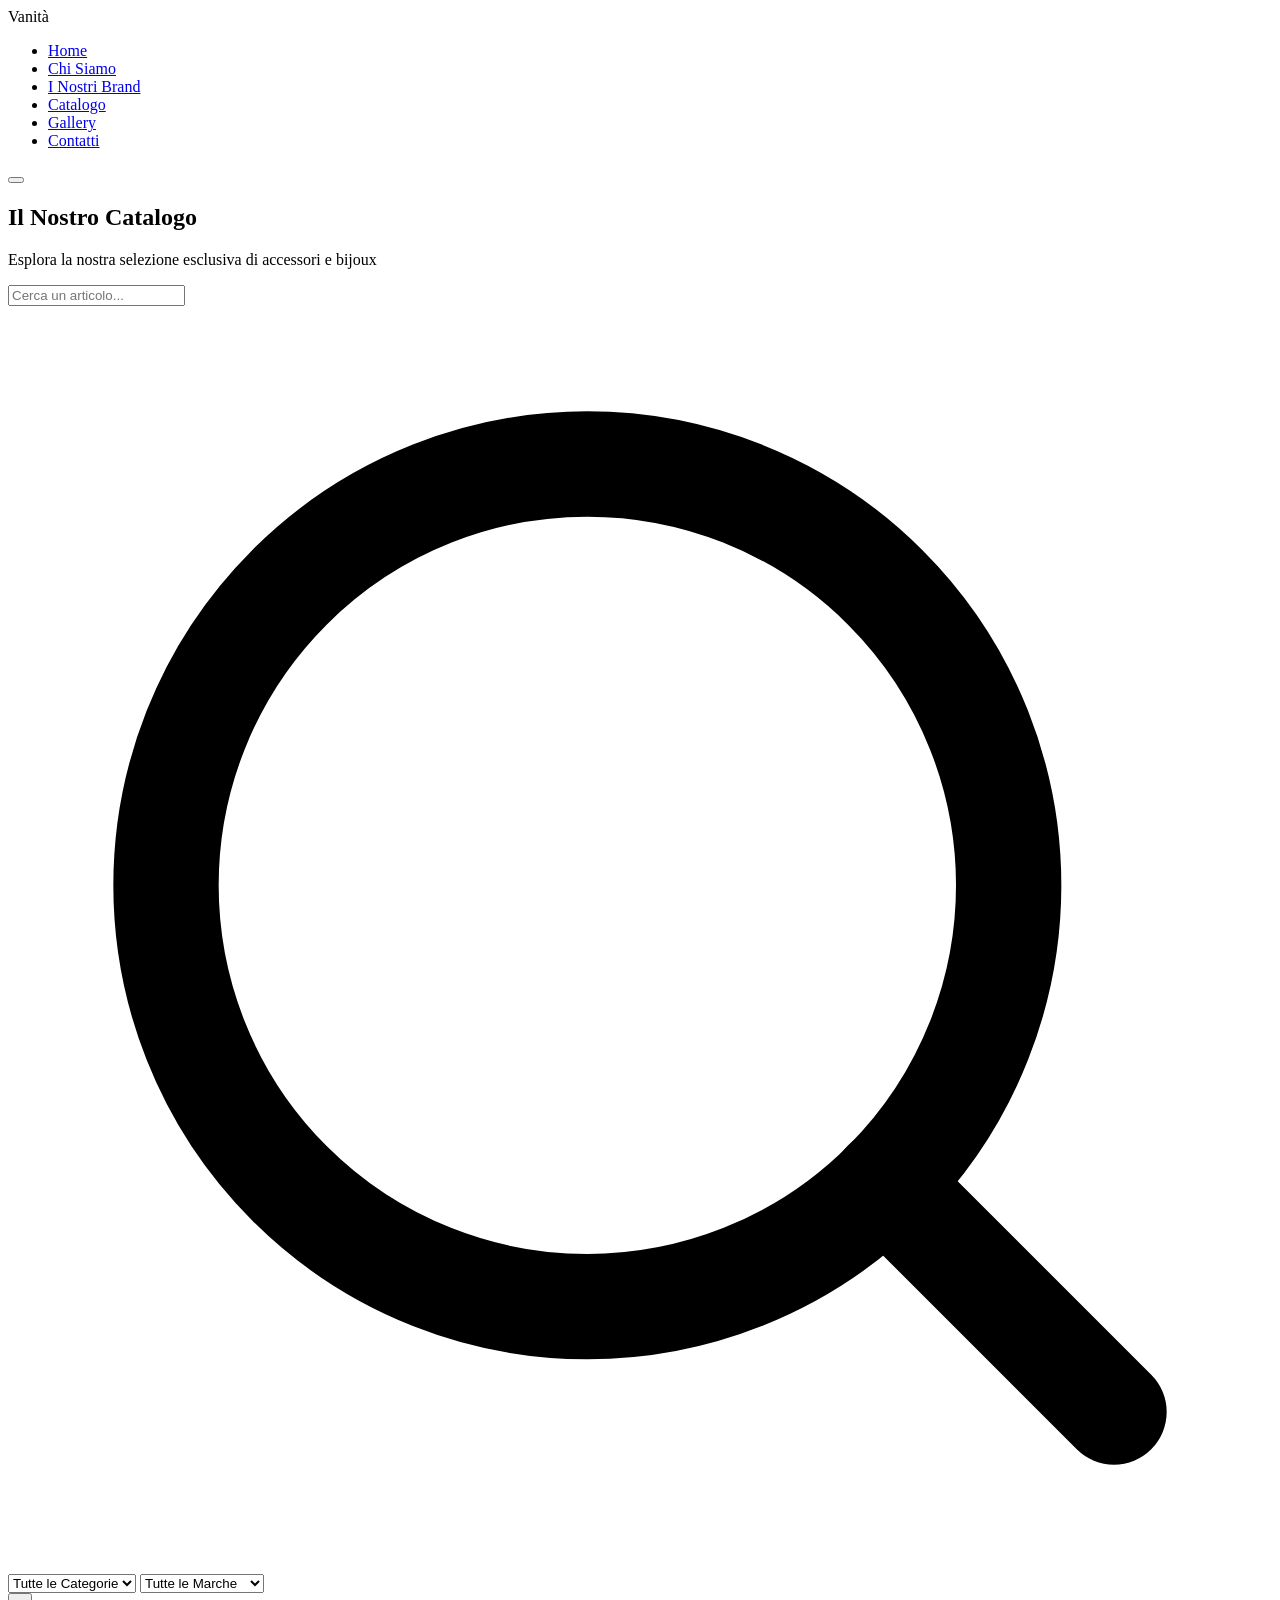
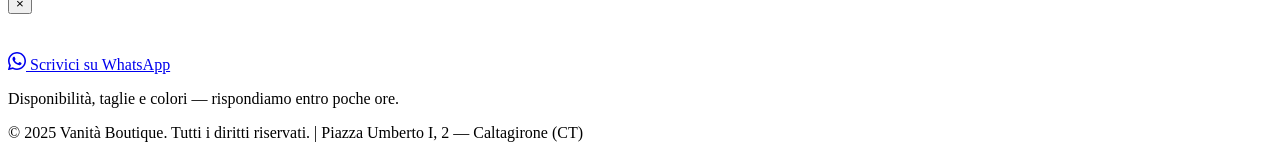
==== catalogo.html @ 79b547c6 "Add files via upload" ====
<!DOCTYPE html>
<html lang="it">
<head>
    <meta charset="UTF-8">
    <meta name="viewport" content="width=device-width, initial-scale=1.0">

    <!-- SEO -->
    <title>Catalogo Gioielli e Accessori | Vanità Boutique Caltagirone</title>
    <meta name="description" content="Esplora il catalogo di collane, orecchini, bracciali e borse artigianali. Collezioni Ottaviani, Karakorum, Celeste G disponibili in boutique a Caltagirone (CT).">
    <link rel="canonical" href="https://www.vanitaboutique.it/catalogo.html">

    <!-- Open Graph -->
    <meta property="og:title" content="Catalogo — Vanità Boutique Caltagirone">
    <meta property="og:description" content="Gioielli, bijoux e accessori moda selezionati. Scopri la nostra collezione.">
    <meta property="og:image" content="https://www.vanitaboutique.it/img/og-cover.jpg">
    <meta property="og:type" content="website">

    <!-- Fonts -->
    <link rel="preconnect" href="https://fonts.googleapis.com">
    <link rel="preconnect" href="https://fonts.gstatic.com" crossorigin>
    <link href="https://fonts.googleapis.com/css2?family=Playfair+Display:ital,wght@0,400..900;1,400..900&family=Lora:ital,wght@0,400..700;1,400..700&display=swap" rel="stylesheet">

    <link rel="stylesheet" href="css/style.css">
</head>
<body class="catalog-page">
    <header>
        <nav class="container">
            <div class="logo"><a href="index.html" style="text-decoration:none;color:inherit;">Vanità</a></div>
            <ul class="nav-links" id="nav-links">
                <li><a href="index.html#home">Home</a></li>
                <li><a href="index.html#chi-siamo">Chi Siamo</a></li>
                <li><a href="index.html#brand">I Nostri Brand</a></li>
                <li><a href="catalogo.html" class="nav-active">Catalogo</a></li>
                <li><a href="index.html#gallery">Gallery</a></li>
                <li><a href="index.html#contatti">Contatti</a></li>
            </ul>
            <button class="menu-toggle" id="mobile-menu" aria-label="Apri menu" aria-expanded="false">
                <span class="bar"></span>
                <span class="bar"></span>
                <span class="bar"></span>
            </button>
        </nav>
    </header>

    <main>
        <section class="catalog-hero">
            <div class="container reveal">
                <h1>Il Nostro Catalogo</h1>
                <p>Esplora la nostra selezione esclusiva di accessori e bijoux</p>
            </div>
        </section>

        <section class="catalog-content container">
            <div class="catalog-controls reveal">
                <div class="search-box">
                    <input type="search" id="product-search" placeholder="Cerca un articolo..." aria-label="Cerca prodotto">
                    <svg class="search-icon" viewBox="0 0 24 24" fill="none" stroke="currentColor" stroke-width="2" stroke-linecap="round" stroke-linejoin="round" aria-hidden="true"><circle cx="11" cy="11" r="8"/><line x1="21" y1="21" x2="16.65" y2="16.65"/></svg>
                </div>
                <div class="filter-group">
                    <select id="category-filter" aria-label="Filtra per categoria">
                        <option value="all">Tutte le Categorie</option>
                        <option value="Gioielli">Gioielli</option>
                        <option value="Accessori">Accessori</option>
                    </select>
                    <select id="brand-filter" aria-label="Filtra per marca">
                        <option value="all">Tutte le Marche</option>
                        <option value="Ottaviani">Ottaviani</option>
                        <option value="Karakorum">Karakorum</option>
                        <option value="Celeste G">Celeste G</option>
                        <option value="I Bijoux dell'Anno">I Bijoux dell'Anno</option>
                    </select>
                </div>
            </div>

            <div id="catalog-grid" class="catalog-grid" role="list" aria-live="polite" aria-label="Prodotti">
                <!-- Prodotti caricati via JS -->
            </div>
        </section>
    </main>

    <!-- Modal Dettagli Prodotto -->
    <div id="product-modal" class="modal" role="dialog" aria-modal="true" aria-labelledby="modal-name">
        <div class="modal-content">
            <button class="close-modal" aria-label="Chiudi dettagli prodotto">&times;</button>
            <div class="modal-body">
                <div class="modal-image">
                    <img id="modal-img" src="" alt="">
                </div>
                <div class="modal-info">
                    <div id="modal-category" class="product-brand"></div>
                    <h2 id="modal-name"></h2>
                    <h3 id="modal-brand"></h3>
                    <p id="modal-price" class="price"></p>
                    <p id="modal-description"></p>
                    <a id="modal-wa-btn" href="#" target="_blank" rel="noopener noreferrer" class="btn btn--whatsapp btn--full">
                        <svg viewBox="0 0 24 24" width="18" height="18" fill="currentColor" aria-hidden="true"><path d="M17.472 14.382c-.297-.149-1.758-.867-2.03-.967-.273-.099-.471-.148-.67.15-.197.297-.767.966-.94 1.164-.173.199-.347.223-.644.075-.297-.15-1.255-.463-2.39-1.475-.883-.788-1.48-1.761-1.653-2.059-.173-.297-.018-.458.13-.606.134-.133.298-.347.446-.52.149-.174.198-.298.298-.497.099-.198.05-.371-.025-.52-.075-.149-.669-1.612-.916-2.207-.242-.579-.487-.5-.669-.51-.173-.008-.371-.01-.57-.01-.198 0-.52.074-.792.372-.272.297-1.04 1.016-1.04 2.479 0 1.462 1.065 2.875 1.213 3.074.149.198 2.096 3.2 5.077 4.487.709.306 1.262.489 1.694.625.712.227 1.36.195 1.871.118.571-.085 1.758-.719 2.006-1.413.248-.694.248-1.289.173-1.413-.074-.124-.272-.198-.57-.347z"/><path d="M12 0C5.373 0 0 5.373 0 12c0 2.125.557 4.126 1.527 5.859L.057 23.486a.5.5 0 0 0 .614.612l5.763-1.51A11.945 11.945 0 0 0 12 24c6.627 0 12-5.373 12-12S18.627 0 12 0zm0 21.9a9.893 9.893 0 0 1-5.031-1.371l-.361-.214-3.741.981.998-3.648-.235-.374A9.865 9.865 0 0 1 2.1 12C2.1 6.533 6.533 2.1 12 2.1c5.467 0 9.9 4.433 9.9 9.9 0 5.467-4.433 9.9-9.9 9.9z"/></svg>
                        Scrivici su WhatsApp
                    </a>
                    <p class="modal-note">Disponibilità, taglie e colori — rispondiamo entro poche ore.</p>
                </div>
            </div>
        </div>
    </div>

    <footer>
        <div class="container">
            <p>&copy; 2025 Vanità Boutique. Tutti i diritti riservati. | Piazza Umberto I, 2 — Caltagirone (CT)</p>
        </div>
    </footer>

    <script src="js/script.js"></script>
    <script src="js/catalogo.js"></script>
</body>
</html>
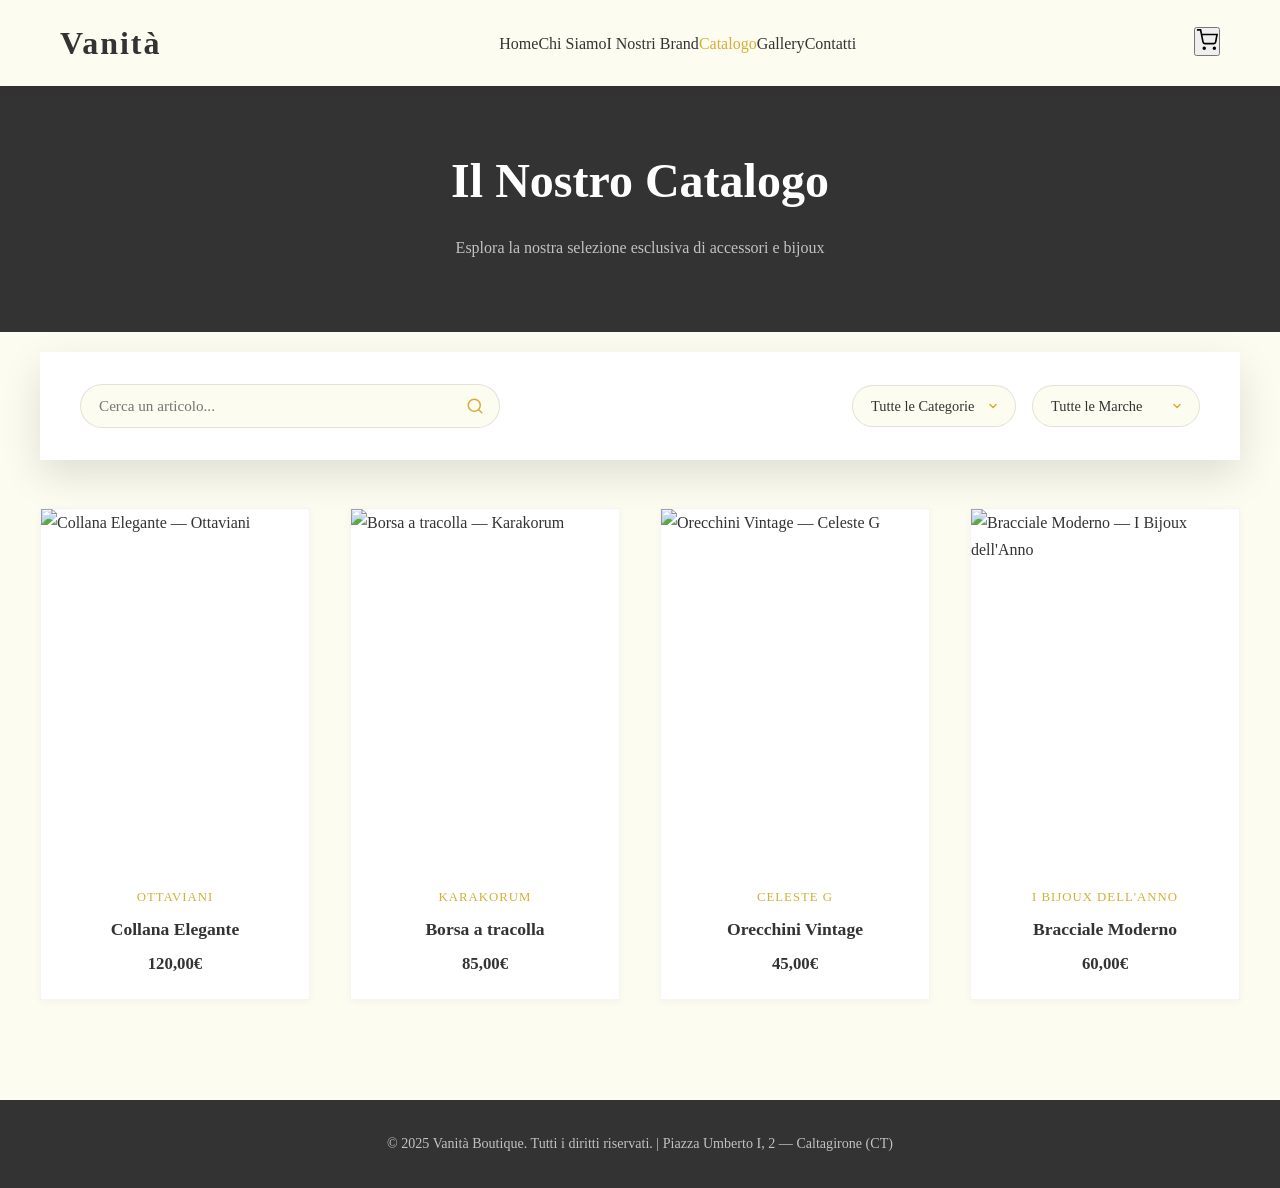
==== commit 91cb229c: "Add files via upload" ====
--- a/catalogo.html
+++ b/catalogo.html
@@ -34,11 +34,17 @@
                 <li><a href="index.html#gallery">Gallery</a></li>
                 <li><a href="index.html#contatti">Contatti</a></li>
             </ul>
-            <button class="menu-toggle" id="mobile-menu" aria-label="Apri menu" aria-expanded="false">
-                <span class="bar"></span>
-                <span class="bar"></span>
-                <span class="bar"></span>
-            </button>
+            <div class="nav-right">
+                <button class="snipcart-checkout cart-icon-btn" aria-label="Carrello">
+                    <svg width="22" height="22" viewBox="0 0 24 24" fill="none" stroke="currentColor" stroke-width="1.8" aria-hidden="true"><circle cx="9" cy="21" r="1"/><circle cx="20" cy="21" r="1"/><path d="M1 1h4l2.68 13.39a2 2 0 0 0 2 1.61h9.72a2 2 0 0 0 2-1.61L23 6H6"/></svg>
+                    <span class="snipcart-items-count cart-badge" style="display:none;"></span>
+                </button>
+                <button class="menu-toggle" id="mobile-menu" aria-label="Apri menu" aria-expanded="false">
+                    <span class="bar"></span>
+                    <span class="bar"></span>
+                    <span class="bar"></span>
+                </button>
+            </div>
         </nav>
     </header>
 
@@ -92,6 +98,7 @@
                     <h3 id="modal-brand"></h3>
                     <p id="modal-price" class="price"></p>
                     <p id="modal-description"></p>
+                    <div id="modal-cart-btn-wrap"></div>
                     <a id="modal-wa-btn" href="#" target="_blank" rel="noopener noreferrer" class="btn btn--whatsapp btn--full">
                         <svg viewBox="0 0 24 24" width="18" height="18" fill="currentColor" aria-hidden="true"><path d="M17.472 14.382c-.297-.149-1.758-.867-2.03-.967-.273-.099-.471-.148-.67.15-.197.297-.767.966-.94 1.164-.173.199-.347.223-.644.075-.297-.15-1.255-.463-2.39-1.475-.883-.788-1.48-1.761-1.653-2.059-.173-.297-.018-.458.13-.606.134-.133.298-.347.446-.52.149-.174.198-.298.298-.497.099-.198.05-.371-.025-.52-.075-.149-.669-1.612-.916-2.207-.242-.579-.487-.5-.669-.51-.173-.008-.371-.01-.57-.01-.198 0-.52.074-.792.372-.272.297-1.04 1.016-1.04 2.479 0 1.462 1.065 2.875 1.213 3.074.149.198 2.096 3.2 5.077 4.487.709.306 1.262.489 1.694.625.712.227 1.36.195 1.871.118.571-.085 1.758-.719 2.006-1.413.248-.694.248-1.289.173-1.413-.074-.124-.272-.198-.57-.347z"/><path d="M12 0C5.373 0 0 5.373 0 12c0 2.125.557 4.126 1.527 5.859L.057 23.486a.5.5 0 0 0 .614.612l5.763-1.51A11.945 11.945 0 0 0 12 24c6.627 0 12-5.373 12-12S18.627 0 12 0zm0 21.9a9.893 9.893 0 0 1-5.031-1.371l-.361-.214-3.741.981.998-3.648-.235-.374A9.865 9.865 0 0 1 2.1 12C2.1 6.533 6.533 2.1 12 2.1c5.467 0 9.9 4.433 9.9 9.9 0 5.467-4.433 9.9-9.9 9.9z"/></svg>
                         Scrivici su WhatsApp
@@ -108,6 +115,10 @@
         </div>
     </footer>
 
+    <!-- Snipcart — sostituisci YOUR_SNIPCART_API_KEY con la tua chiave pubblica -->
+    <link rel="stylesheet" href="https://cdn.snipcart.com/themes/v3.7.2/default/snipcart.css" />
+    <script async src="https://cdn.snipcart.com/themes/v3.7.2/default/snipcart.js"></script>
+    <div hidden id="snipcart" data-api-key="YOUR_SNIPCART_API_KEY" data-currency="eur"></div>
     <script src="js/script.js"></script>
     <script src="js/catalogo.js"></script>
 </body>
--- a/css/style.css
+++ b/css/style.css
@@ -0,0 +1,752 @@
+/* =========================================================
+   Vanità Boutique — style.css (versione aggiornata)
+   ========================================================= */
+
+/* --- Reset & Base --- */
+*, *::before, *::after {
+    margin: 0;
+    padding: 0;
+    box-sizing: border-box;
+}
+
+:root {
+    --color-ivory:      #FDFCF0;
+    --color-charcoal:   #333333;
+    --color-gold:       #D4AF37;
+    --color-gold-hover: #B8962E;
+    --color-light-gray: #F4F4F4;
+    --color-white:      #ffffff;
+    --font-serif: 'Playfair Display', serif;
+    --font-body:  'Lora', serif;
+    --transition: all 0.3s ease;
+    --shadow-sm:  0 2px 10px rgba(0,0,0,0.06);
+    --shadow-md:  0 5px 20px rgba(0,0,0,0.08);
+    --shadow-lg:  0 15px 40px rgba(0,0,0,0.12);
+}
+
+html { scroll-behavior: smooth; }
+
+body {
+    background-color: var(--color-ivory);
+    color: var(--color-charcoal);
+    font-family: var(--font-body);
+    line-height: 1.7;
+}
+
+img {
+    max-width: 100%;
+    height: auto;
+    display: block;
+}
+
+.container {
+    max-width: 1200px;
+    margin: 0 auto;
+    padding: 0 20px;
+}
+
+h1, h2, h3, .logo {
+    font-family: var(--font-serif);
+    font-weight: 700;
+}
+
+h2 {
+    font-size: 2.5rem;
+    margin-bottom: 2rem;
+    text-align: center;
+    position: relative;
+    padding-bottom: 15px;
+}
+h2::after {
+    content: '';
+    position: absolute;
+    bottom: 0; left: 50%;
+    transform: translateX(-50%);
+    width: 60px; height: 2px;
+    background-color: var(--color-gold);
+}
+
+.bg-light { background-color: var(--color-light-gray); }
+
+/* --- Header & Nav --- */
+header {
+    background-color: var(--color-ivory);
+    box-shadow: var(--shadow-sm);
+    position: fixed;
+    width: 100%; top: 0;
+    z-index: 1000;
+    padding: 1rem 0;
+}
+
+nav {
+    display: flex;
+    justify-content: space-between;
+    align-items: center;
+}
+
+.logo {
+    font-size: 2rem;
+    color: var(--color-charcoal);
+    letter-spacing: 2px;
+    text-decoration: none;
+}
+
+/* Mobile-first: nav-links usa max-height per animazione fluida */
+.nav-links {
+    display: flex;
+    list-style: none;
+}
+
+.nav-links a {
+    text-decoration: none;
+    color: var(--color-charcoal);
+    font-weight: 500;
+    font-family: var(--font-serif);
+    transition: var(--transition);
+}
+.nav-links a:hover,
+.nav-links a.nav-active { color: var(--color-gold); }
+
+/* Hamburger button */
+.menu-toggle {
+    display: none;
+    cursor: pointer;
+    background: none;
+    border: none;
+    padding: 4px;
+}
+.bar {
+    display: block;
+    width: 25px; height: 3px;
+    margin: 5px auto;
+    background-color: var(--color-charcoal);
+    transition: var(--transition);
+    border-radius: 2px;
+}
+.menu-toggle[aria-expanded="true"] .bar:nth-child(1) { transform: translateY(8px) rotate(45deg); }
+.menu-toggle[aria-expanded="true"] .bar:nth-child(2) { opacity: 0; }
+.menu-toggle[aria-expanded="true"] .bar:nth-child(3) { transform: translateY(-8px) rotate(-45deg); }
+
+/* --- Buttons --- */
+.btn {
+    display: inline-flex;
+    align-items: center;
+    gap: 0.5rem;
+    padding: 1rem 2.5rem;
+    background-color: var(--color-gold);
+    color: #fff;
+    text-decoration: none;
+    font-family: var(--font-serif);
+    font-weight: 700;
+    text-transform: uppercase;
+    letter-spacing: 2px;
+    font-size: 0.9rem;
+    transition: var(--transition);
+    border: none;
+    cursor: pointer;
+    line-height: 1.2;
+}
+.btn:hover { background-color: var(--color-gold-hover); }
+
+.btn--whatsapp {
+    background-color: #25D366;
+    letter-spacing: 1px;
+}
+.btn--whatsapp:hover { background-color: #1ebe5c; }
+
+.btn--full { width: 100%; justify-content: center; }
+
+/* --- Section padding --- */
+section { padding: 100px 0; }
+
+/* --- Hero --- */
+.hero {
+    height: 100vh;
+    min-height: 600px;
+    background:
+        linear-gradient(rgba(0,0,0,0.45), rgba(0,0,0,0.45)),
+        url('../img/hero-bg.jpg') center/cover no-repeat;
+    background-color: var(--color-charcoal); /* fallback se immagine manca */
+    display: flex;
+    align-items: center;
+    justify-content: center;
+    text-align: center;
+    color: #fff;
+}
+
+.hero-content h1 {
+    font-size: 5rem;
+    margin-bottom: 0.8rem;
+    letter-spacing: 6px;
+}
+.hero-content > p {
+    font-size: 1.4rem;
+    margin-bottom: 0.8rem;
+    font-style: italic;
+}
+.hero-sub {
+    font-size: 1rem !important;
+    font-style: normal !important;
+    max-width: 600px;
+    margin: 0 auto 2rem !important;
+    color: rgba(255,255,255,0.85);
+    line-height: 1.7;
+}
+
+/* --- About --- */
+.about { text-align: center; }
+.about p {
+    max-width: 800px;
+    margin: 0 auto 1.5rem;
+    font-size: 1.1rem;
+}
+
+/* --- Brands --- */
+.brands-layout {
+    display: flex;
+    gap: 3rem;
+    margin-top: 3rem;
+}
+
+.brands-filter { flex: 0 0 200px; text-align: left; }
+.brands-filter h3 {
+    font-size: 1.1rem;
+    margin-bottom: 1.5rem;
+    text-transform: uppercase;
+    letter-spacing: 1px;
+}
+
+.filter-list { list-style: none; }
+.filter-list li { margin-bottom: 0.8rem; }
+
+.filter-btn {
+    background: none;
+    border: none;
+    font-family: var(--font-body);
+    font-size: 1rem;
+    color: var(--color-charcoal);
+    cursor: pointer;
+    transition: var(--transition);
+    padding: 5px 0;
+    position: relative;
+}
+.filter-btn::after {
+    content: '';
+    position: absolute;
+    bottom: 0; left: 0;
+    width: 0; height: 1px;
+    background-color: var(--color-gold);
+    transition: var(--transition);
+}
+.filter-btn:hover,
+.filter-btn.active { color: var(--color-gold); }
+.filter-btn.active::after { width: 100%; }
+
+.brands-grid {
+    flex: 1;
+    display: grid;
+    grid-template-columns: repeat(auto-fill, minmax(260px, 1fr));
+    gap: 2rem;
+}
+
+.brand-card.hidden { display: none; }
+
+.brand-card {
+    background-color: var(--color-white);
+    padding: 2.5rem;
+    text-align: center;
+    box-shadow: var(--shadow-sm);
+    border: 1px solid rgba(212,175,55,0.15);
+    transition: var(--transition);
+}
+.brand-card:hover {
+    transform: translateY(-5px);
+    border-color: var(--color-gold);
+    box-shadow: var(--shadow-md);
+}
+.brand-card h3 {
+    font-size: 1.4rem;
+    margin-bottom: 1rem;
+    color: var(--color-gold);
+}
+
+.brand-link {
+    display: inline-block;
+    margin-top: 1.5rem;
+    text-decoration: none;
+    color: var(--color-charcoal);
+    font-weight: 700;
+    font-size: 0.9rem;
+    transition: var(--transition);
+}
+.brand-link:hover { color: var(--color-gold); }
+.brand-link--disabled { color: #aaa; cursor: default; }
+
+.brands-cta {
+    text-align: center;
+    margin-top: 3rem;
+}
+
+/* --- Testimonials --- */
+.testimonials { text-align: center; }
+.testimonials-grid {
+    display: grid;
+    grid-template-columns: repeat(auto-fit, minmax(260px, 1fr));
+    gap: 2rem;
+    margin-top: 1rem;
+}
+.testimonial-card {
+    background: var(--color-white);
+    border: 1px solid rgba(212,175,55,0.15);
+    padding: 2rem;
+    text-align: left;
+    box-shadow: var(--shadow-sm);
+}
+.stars { color: var(--color-gold); font-size: 1.1rem; margin-bottom: 1rem; }
+.testimonial-card p { font-style: italic; font-size: 0.95rem; margin-bottom: 1rem; }
+.testimonial-author { font-size: 0.85rem; font-weight: 700; color: var(--color-gold); }
+
+/* --- Gallery --- */
+.gallery-section { padding: 100px 0; }
+.gallery-grid {
+    display: grid;
+    grid-template-columns: repeat(auto-fit, minmax(250px, 1fr));
+    gap: 1.5rem;
+}
+.gallery-item {
+    aspect-ratio: 1 / 1;
+    overflow: hidden;
+}
+.gallery-item img {
+    width: 100%;
+    height: 100%;
+    object-fit: cover;
+    transition: transform 0.5s ease, filter 0.5s ease;
+    filter: sepia(20%);
+}
+.gallery-item:hover img {
+    transform: scale(1.05);
+    filter: sepia(0%);
+}
+
+/* --- Contact --- */
+.contact-section { background-color: var(--color-light-gray); }
+.contact-grid {
+    display: grid;
+    grid-template-columns: 1fr 1fr;
+    gap: 4rem;
+    margin-top: 1rem;
+}
+
+.contact-info { display: flex; flex-direction: column; gap: 2rem; }
+
+.info-item {
+    display: flex;
+    gap: 1.2rem;
+    align-items: flex-start;
+}
+.info-icon {
+    width: 28px; height: 28px;
+    color: var(--color-gold);
+    flex-shrink: 0;
+    margin-top: 2px;
+}
+.info-item strong {
+    display: block;
+    font-family: var(--font-serif);
+    font-size: 1rem;
+    margin-bottom: 0.3rem;
+}
+.info-item p { font-size: 0.95rem; margin-bottom: 0.4rem; }
+.info-item a { color: var(--color-charcoal); text-decoration: none; transition: var(--transition); }
+.info-item a:hover { color: var(--color-gold); }
+.info-link { color: var(--color-gold) !important; font-size: 0.85rem; text-decoration: underline; }
+
+/* Contact Form */
+.contact-form-wrap {
+    background: var(--color-white);
+    padding: 2.5rem;
+    box-shadow: var(--shadow-sm);
+    border: 1px solid rgba(212,175,55,0.1);
+}
+.contact-form-wrap h3 {
+    font-family: var(--font-serif);
+    font-size: 1.4rem;
+    margin-bottom: 1.5rem;
+    color: var(--color-charcoal);
+}
+.form-group { margin-bottom: 1.2rem; }
+.form-group label {
+    display: block;
+    font-size: 0.85rem;
+    margin-bottom: 0.4rem;
+    font-weight: 600;
+    letter-spacing: 0.03em;
+}
+.form-group input,
+.form-group select,
+.form-group textarea {
+    width: 100%;
+    padding: 0.8rem 1rem;
+    border: 1px solid rgba(0,0,0,0.12);
+    font-family: var(--font-body);
+    font-size: 0.95rem;
+    background: var(--color-ivory);
+    color: var(--color-charcoal);
+    transition: var(--transition);
+    outline: none;
+    appearance: none;
+    -webkit-appearance: none;
+}
+.form-group select {
+    background-image: url("data:image/svg+xml,%3Csvg xmlns='http://www.w3.org/2000/svg' width='12' height='12' viewBox='0 0 24 24' fill='none' stroke='%23D4AF37' stroke-width='3' stroke-linecap='round' stroke-linejoin='round'%3E%3Cpolyline points='6 9 12 15 18 9'%3E%3C/polyline%3E%3C/svg%3E");
+    background-repeat: no-repeat;
+    background-position: right 1rem center;
+    padding-right: 2.5rem;
+    cursor: pointer;
+}
+.form-group textarea { resize: vertical; min-height: 100px; }
+.form-group input:focus,
+.form-group select:focus,
+.form-group textarea:focus {
+    border-color: var(--color-gold);
+    box-shadow: 0 0 0 3px rgba(212,175,55,0.12);
+    background-color: #fff;
+}
+.form-note { font-size: 0.78rem; color: #888; margin-top: 0.8rem; text-align: center; }
+.form-feedback {
+    margin-top: 0.8rem;
+    padding: 0.7rem 1rem;
+    font-size: 0.9rem;
+    display: none;
+    text-align: center;
+}
+.form-feedback.success { display: block; background: #e8f5e9; color: #2e7d32; border: 1px solid #c8e6c9; }
+.form-feedback.error   { display: block; background: #ffebee; color: #c62828; border: 1px solid #ffcdd2; }
+
+/* Social bar */
+.social-bar {
+    display: flex;
+    align-items: center;
+    gap: 1.5rem;
+    margin-top: 3rem;
+    flex-wrap: wrap;
+}
+.social-label { font-size: 0.85rem; font-weight: 700; letter-spacing: 0.08em; text-transform: uppercase; color: #888; }
+.social-links { display: flex; gap: 1rem; }
+.social-icon {
+    display: inline-flex;
+    align-items: center;
+    gap: 0.5rem;
+    text-decoration: none;
+    color: var(--color-gold);
+    font-family: var(--font-serif);
+    font-weight: 700;
+    font-size: 0.95rem;
+    transition: var(--transition);
+}
+.social-icon:hover { color: var(--color-gold-hover); }
+
+/* --- Footer --- */
+footer {
+    background-color: var(--color-charcoal);
+    color: rgba(255,255,255,0.7);
+    padding: 2rem 0;
+    text-align: center;
+    font-size: 0.88rem;
+}
+
+/* --- Reveal animation --- */
+.reveal {
+    opacity: 0;
+    transform: translateY(28px);
+    transition: opacity 0.7s ease-out, transform 0.7s ease-out;
+}
+.reveal.active {
+    opacity: 1;
+    transform: translateY(0);
+}
+
+/* =========================================================
+   CATALOG PAGE
+   ========================================================= */
+.catalog-hero {
+    padding: 140px 0 70px;
+    background-color: var(--color-charcoal);
+    color: #fff;
+    text-align: center;
+}
+.catalog-hero h1 { font-size: 3rem; margin-bottom: 0.8rem; color: #fff; }
+.catalog-hero p { color: rgba(255,255,255,0.7); font-size: 1rem; }
+
+.catalog-content { padding: 60px 0 100px; }
+
+.catalog-controls {
+    display: flex;
+    justify-content: space-between;
+    align-items: center;
+    gap: 1.5rem;
+    margin-bottom: 3rem;
+    padding: 2rem 2.5rem;
+    background-color: #fff;
+    box-shadow: var(--shadow-lg);
+    position: relative;
+    z-index: 10;
+    margin-top: -40px;
+}
+
+.search-box {
+    position: relative;
+    flex: 1;
+    max-width: 420px;
+}
+.search-box input {
+    width: 100%;
+    padding: 12px 44px 12px 18px;
+    border: 1px solid rgba(0,0,0,0.1);
+    border-radius: 50px;
+    font-family: var(--font-body);
+    font-size: 0.95rem;
+    outline: none;
+    transition: var(--transition);
+    background-color: var(--color-ivory);
+    color: var(--color-charcoal);
+    appearance: none;
+    -webkit-appearance: none;
+}
+.search-box input:focus {
+    border-color: var(--color-gold);
+    box-shadow: 0 0 0 4px rgba(212,175,55,0.1);
+    background-color: #fff;
+}
+.search-icon {
+    position: absolute;
+    right: 16px; top: 50%;
+    transform: translateY(-50%);
+    width: 18px; height: 18px;
+    color: var(--color-gold);
+    pointer-events: none;
+}
+
+.filter-group { display: flex; gap: 1rem; }
+.filter-group select {
+    padding: 12px 40px 12px 18px;
+    border: 1px solid rgba(0,0,0,0.1);
+    border-radius: 50px;
+    font-family: var(--font-body);
+    font-size: 0.9rem;
+    background-color: var(--color-ivory);
+    color: var(--color-charcoal);
+    outline: none;
+    cursor: pointer;
+    appearance: none;
+    -webkit-appearance: none;
+    transition: var(--transition);
+    background-image: url("data:image/svg+xml,%3Csvg xmlns='http://www.w3.org/2000/svg' width='12' height='12' viewBox='0 0 24 24' fill='none' stroke='%23D4AF37' stroke-width='3' stroke-linecap='round' stroke-linejoin='round'%3E%3Cpolyline points='6 9 12 15 18 9'%3E%3C/polyline%3E%3C/svg%3E");
+    background-repeat: no-repeat;
+    background-position: right 16px center;
+}
+.filter-group select:focus {
+    border-color: var(--color-gold);
+    box-shadow: 0 0 0 4px rgba(212,175,55,0.1);
+    background-color: #fff;
+}
+
+.catalog-grid {
+    display: grid;
+    grid-template-columns: repeat(auto-fill, minmax(240px, 1fr));
+    gap: 2.5rem;
+}
+
+.no-results {
+    grid-column: 1 / -1;
+    text-align: center;
+    font-style: italic;
+    color: #888;
+    padding: 3rem 0;
+    font-size: 1.05rem;
+}
+
+.product-card {
+    background-color: #fff;
+    transition: var(--transition);
+    cursor: pointer;
+    overflow: hidden;
+    box-shadow: 0 2px 8px rgba(0,0,0,0.04);
+    border: 1px solid rgba(0,0,0,0.04);
+}
+.product-card:hover {
+    transform: translateY(-8px);
+    box-shadow: var(--shadow-lg);
+}
+
+.product-img {
+    aspect-ratio: 3 / 4;
+    overflow: hidden;
+}
+.product-img img {
+    width: 100%;
+    height: 100%;
+    object-fit: cover;
+    transition: transform 0.5s ease;
+}
+.product-card:hover .product-img img { transform: scale(1.08); }
+
+.product-info {
+    padding: 1.3rem 1.5rem;
+    text-align: center;
+}
+.product-info h3 {
+    font-size: 1.1rem;
+    margin-bottom: 0.3rem;
+    color: var(--color-charcoal);
+}
+.product-brand {
+    font-size: 0.8rem;
+    color: var(--color-gold);
+    text-transform: uppercase;
+    letter-spacing: 1px;
+    margin-bottom: 0.4rem;
+}
+.product-info .price {
+    font-weight: 700;
+    color: var(--color-charcoal);
+    font-family: var(--font-serif);
+    font-size: 1.05rem;
+}
+
+/* --- Modal --- */
+.modal {
+    display: none;
+    position: fixed;
+    z-index: 2000;
+    inset: 0;
+    background-color: rgba(0,0,0,0.75);
+    overflow-y: auto;
+    padding: 2rem 1rem;
+}
+.modal-content {
+    background-color: var(--color-ivory);
+    margin: auto;
+    width: 100%;
+    max-width: 860px;
+    position: relative;
+    box-shadow: 0 25px 60px rgba(0,0,0,0.4);
+}
+.close-modal {
+    position: absolute;
+    right: 16px; top: 10px;
+    font-size: 2rem;
+    line-height: 1;
+    color: var(--color-charcoal);
+    cursor: pointer;
+    background: none;
+    border: none;
+    z-index: 10;
+    transition: var(--transition);
+    padding: 4px 8px;
+}
+.close-modal:hover { color: var(--color-gold); }
+
+.modal-body { display: flex; }
+.modal-image {
+    flex: 1;
+    min-height: 400px;
+    max-height: 560px;
+    overflow: hidden;
+}
+.modal-image img {
+    width: 100%;
+    height: 100%;
+    object-fit: cover;
+}
+.modal-info {
+    flex: 1;
+    padding: 2.5rem;
+    display: flex;
+    flex-direction: column;
+}
+.modal-info h2 {
+    text-align: left;
+    font-size: 1.8rem;
+    margin-bottom: 0.3rem;
+}
+.modal-info h2::after { display: none; }
+.modal-info h3 { color: var(--color-gold); margin-bottom: 1rem; font-size: 1rem; }
+.modal-info .price {
+    font-size: 1.4rem;
+    font-weight: 700;
+    margin-bottom: 1.2rem;
+    font-family: var(--font-serif);
+}
+.modal-info > p { margin-bottom: 1.5rem; font-size: 0.95rem; color: #555; flex: 1; }
+.modal-note { font-size: 0.8rem !important; color: #888 !important; text-align: center; margin-top: 0.6rem !important; flex: none !important; }
+
+/* =========================================================
+   RESPONSIVE
+   ========================================================= */
+@media (max-width: 900px) {
+    .contact-grid { grid-template-columns: 1fr; gap: 2.5rem; }
+    .modal-body { flex-direction: column; }
+    .modal-image { min-height: 260px; max-height: 340px; }
+}
+
+@media (max-width: 768px) {
+    /* Mobile nav — animazione fluida con max-height */
+    .nav-links {
+        flex-direction: column;
+        position: absolute;
+        top: 100%; left: 0;
+        width: 100%;
+        background-color: var(--color-ivory);
+        text-align: center;
+        padding: 0;
+        box-shadow: var(--shadow-md);
+        max-height: 0;
+        overflow: hidden;
+        transition: max-height 0.35s ease, padding 0.35s ease;
+    }
+    .nav-links.active {
+        max-height: 400px;
+        padding: 1.5rem 0;
+    }
+    .nav-links li { margin: 0.7rem 0; }
+    .menu-toggle { display: block; }
+
+    .hero-content h1 { font-size: 3rem; }
+    h2 { font-size: 2rem; }
+
+    .brands-layout { flex-direction: column; gap: 2rem; }
+    .brands-filter { flex: none; text-align: center; }
+    .filter-list {
+        display: flex;
+        flex-wrap: wrap;
+        justify-content: center;
+        gap: 0.8rem;
+    }
+    .filter-list li { margin-bottom: 0; }
+
+    .catalog-controls {
+        flex-direction: column;
+        align-items: stretch;
+        padding: 1.5rem;
+        margin-top: -20px;
+    }
+    .search-box { max-width: none; }
+    .filter-group { flex-direction: column; }
+
+    .catalog-hero h1 { font-size: 2.2rem; }
+
+    section { padding: 70px 0; }
+
+    .social-bar { flex-direction: column; align-items: flex-start; gap: 1rem; }
+}
+
+@media (max-width: 480px) {
+    .hero-content h1 { font-size: 2.3rem; letter-spacing: 3px; }
+    .hero-sub { font-size: 0.9rem !important; }
+    .testimonials-grid { grid-template-columns: 1fr; }
+    .gallery-grid { grid-template-columns: 1fr 1fr; }
+    .contact-form-wrap { padding: 1.5rem; }
+    .modal-info { padding: 1.5rem; }
+}
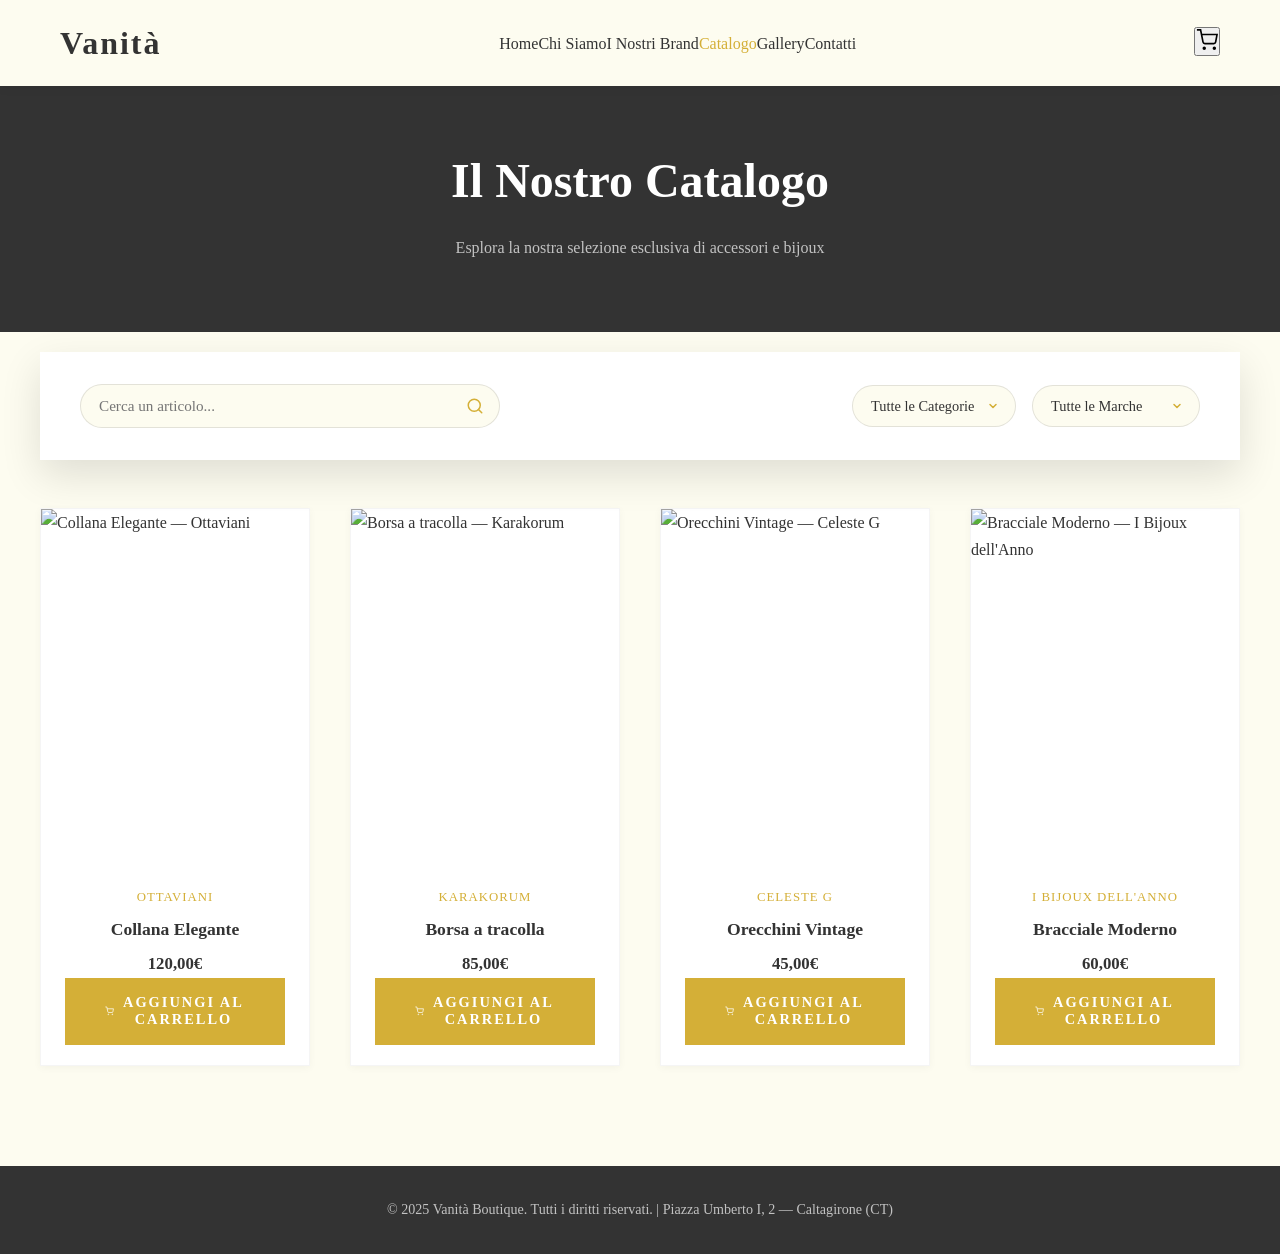
==== commit a468ad62: "update" ====
--- a/catalogo.html
+++ b/catalogo.html
@@ -118,7 +118,7 @@
     <!-- Snipcart — sostituisci YOUR_SNIPCART_API_KEY con la tua chiave pubblica -->
     <link rel="stylesheet" href="https://cdn.snipcart.com/themes/v3.7.2/default/snipcart.css" />
     <script async src="https://cdn.snipcart.com/themes/v3.7.2/default/snipcart.js"></script>
-    <div hidden id="snipcart" data-api-key="YOUR_SNIPCART_API_KEY" data-currency="eur"></div>
+    <div hidden id="snipcart" data-api-key="Mjk0Njg1NTYtNjk5Zi00NDEwLThkMmMtNzkyNDVjNGJiMmYyNjM5MTUzODc2Mzc3NTIwNjcz" data-currency="eur"></div>
     <script src="js/script.js"></script>
     <script src="js/catalogo.js"></script>
 </body>
